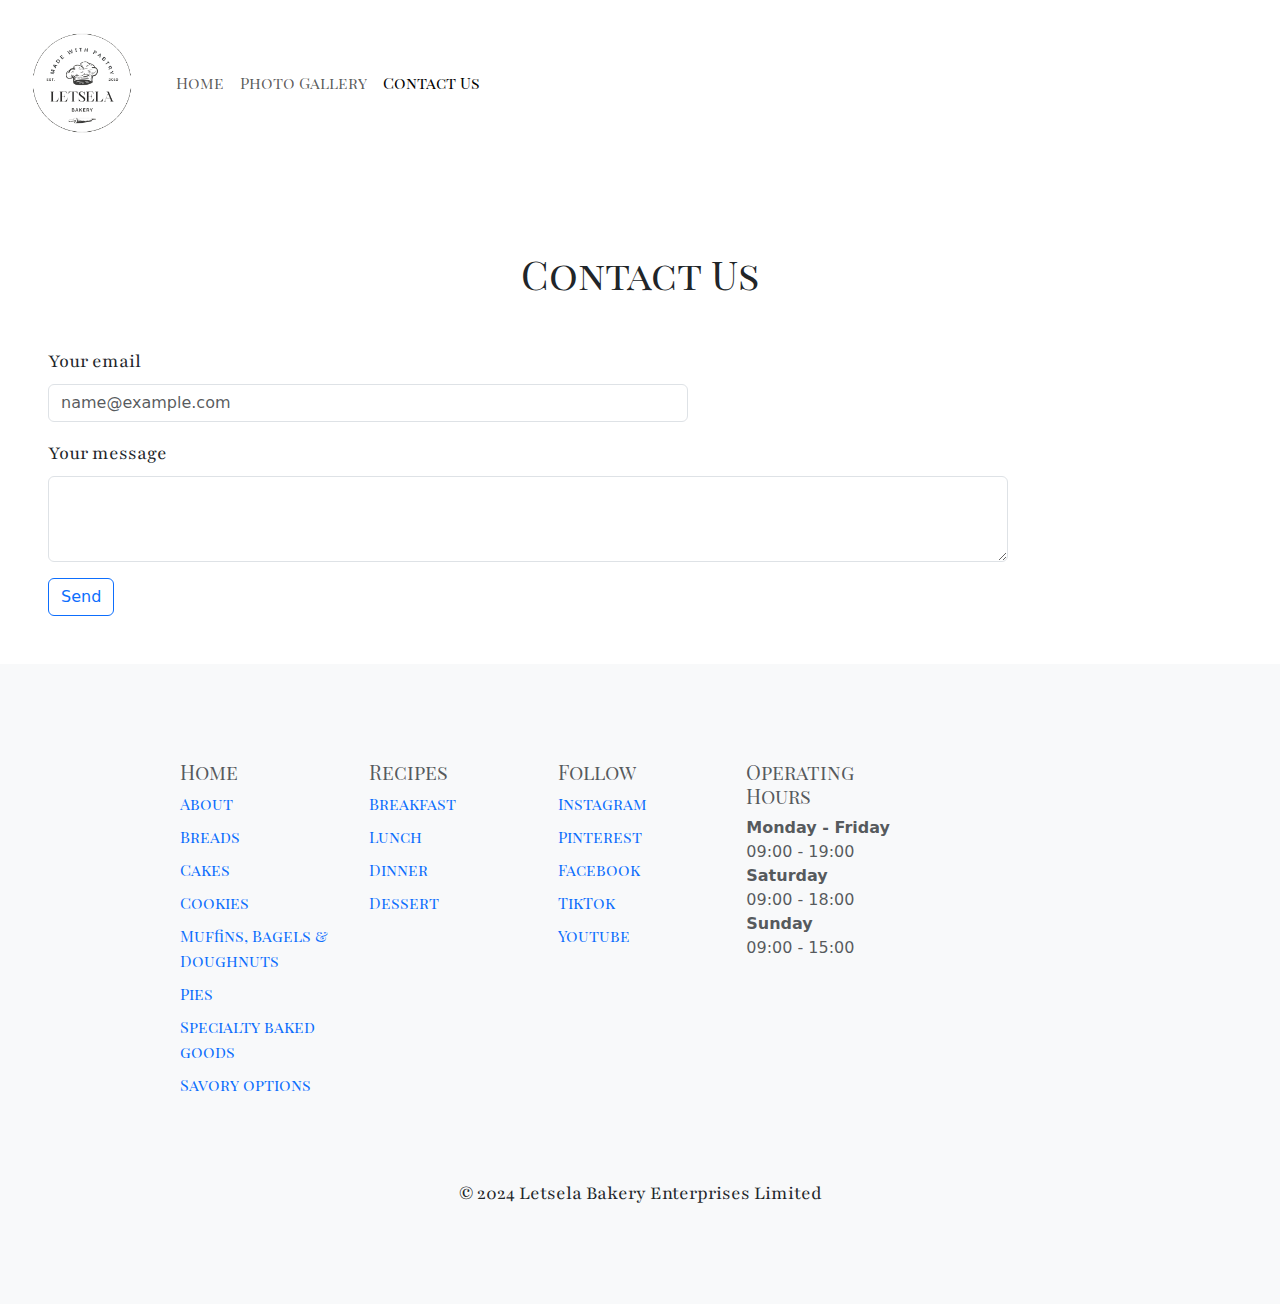
==== contact.html @ 2d4d1764 "Initial commit" ====
<!DOCTYPE html>
<html lang="en">
  <head>
    <meta charset="UTF-8" />
    <meta name="viewport" content="width=device-width, initial-scale=1.0" />
    <link rel="stylesheet" href="styles.css" />
    <link
      href="https://cdn.jsdelivr.net/npm/bootstrap@5.3.3/dist/css/bootstrap.min.css"
      rel="stylesheet"
      integrity="sha384-QWTKZyjpPEjISv5WaRU9OFeRpok6YctnYmDr5pNlyT2bRjXh0JMhjY6hW+ALEwIH"
      crossorigin="anonymous"
    />
    <link
      href="https://fonts.googleapis.com/css2?family=Irish+Grover&family=Jost:ital,wght@0,100..900;1,100..900&family=Playfair+Display+SC:ital,wght@0,400;0,700;0,900;1,400;1,700;1,900&family=Playfair:ital,opsz,wght@0,5..1200,300..900;1,5..1200,300..900&display=swap"
      rel="stylesheet"
    />
    <title>The Croissant Sandwich Experience</title>
  </head>
  <body>
    <nav class="navbar navbar-expand-lg navbar-white fixed-top">
      <div class="container-fluid">
        <a class="navbar-brand" href="index.html">
          <img
            src="images/Made_with_pastry2-removebg-preview.png"
            alt=""
            class="navbar-logo-1"
          />
        </a>
        <button
          class="navbar-toggler"
          type="button"
          data-bs-toggle="collapse"
          data-bs-target="#navbarNav"
          aria-controls="navbarNav"
          aria-expanded="false"
          aria-label="Toggle navigation"
        >
          <span class="navbar-toggler-icon"></span>
        </button>
        <div class="collapse navbar-collapse" id="navbarNav">
          <ul class="navbar-nav">
            <li class="nav-item">
              <a
                class="nav-link custom-font-1"
                aria-current="page"
                href="index.html"
                >Home</a
              >
            </li>
            <li class="nav-item">
              <a class="nav-link custom-font-1" href="photo.html"
                >Photo Gallery</a
              >
            </li>
            <li class="nav-item">
              <a class="nav-link active custom-font-1" href="contact.html"
                >Contact Us</a
              >
            </li>
          </ul>
        </div>
      </div>
    </nav>
    <header>
      <h1 class="text-center mb-5 custom-font-1">Contact Us</h1>
    </header>
    <main>
      <div class="mb-3 w-50 ms-5">
        <label
          for="exampleFormControlInput1"
          class="form-label custom-font fs-5"
          >Your email</label
        >
        <input
          type="email"
          class="form-control"
          id="exampleFormControlInput1"
          placeholder="name@example.com"
        />
      </div>
      <div class="mb-3 w-75 ms-5">
        <label
          for="exampleFormControlTextarea1"
          class="form-label custom-font fs-5"
          >Your message</label
        >
        <textarea
          class="form-control"
          id="exampleFormControlTextarea1"
          rows="3"
        ></textarea>
      </div>
      <div>
        <a
          class="btn btn-outline-primary ms-5"
          href="mailto:letselabakery.com"
          role="button"
          >Send</a
        >
      </div>
    </main>
    <footer class="bd-footer py-4 py-md-5 mt-5 bg-body-tertiary">
      <div class="container py-4 py-md-5 px-4 px-md-3 text-body-secondary">
        <div class="row">
          <div class="col-6 col-lg-2 offset-lg-1 mb-3">
            <h5 class="custom-font-1">Home</h5>
            <ul class="list-unstyled">
              <li class="mb-2">
                <a href="#" class="text-decoration-none custom-font-1">About</a>
              </li>
              <li class="mb-2">
                <a href="#" class="text-decoration-none custom-font-1"
                  >Breads</a
                >
              </li>
              <li class="mb-2">
                <a href="#" class="text-decoration-none custom-font-1">Cakes</a>
              </li>
              <li class="mb-2">
                <a href="#" class="text-decoration-none custom-font-1"
                  >Cookies</a
                >
              </li>
              <li class="mb-2">
                <a href="#" class="text-decoration-none custom-font-1"
                  >Muffins, Bagels & Doughnuts</a
                >
              </li>
              <li class="mb-2">
                <a href="#" class="text-decoration-none custom-font-1">Pies</a>
              </li>
              <li class="mb-2">
                <a href="#" class="text-decoration-none custom-font-1"
                  >Specialty baked goods</a
                >
              </li>
              <li class="mb-2">
                <a href="#" class="text-decoration-none custom-font-1"
                  >Savory options</a
                >
              </li>
            </ul>
          </div>

          <div class="col-6 col-lg-2 mb-3">
            <h5 class="custom-font-1">Recipes</h5>
            <ul class="list-unstyled">
              <li class="mb-2">
                <a href="#" class="text-decoration-none custom-font-1"
                  >Breakfast</a
                >
              </li>
              <li class="mb-2">
                <a href="#" class="text-decoration-none custom-font-1">Lunch</a>
              </li>
              <li class="mb-2">
                <a href="#" class="text-decoration-none custom-font-1"
                  >Dinner</a
                >
              </li>
              <li class="mb-2">
                <a href="#" class="text-decoration-none custom-font-1"
                  >Dessert</a
                >
              </li>
            </ul>
          </div>

          <div class="col-6 col-lg-2 mb-3">
            <h5 class="custom-font-1">Follow</h5>
            <ul class="list-unstyled">
              <li class="mb-2">
                <a
                  href="#"
                  target="_blank"
                  rel="noopener"
                  class="text-decoration-none custom-font-1"
                  >Instagram</a
                >
              </li>
              <li class="mb-2">
                <a
                  href="#"
                  target="_blank"
                  rel="noopener"
                  class="text-decoration-none custom-font-1"
                  >Pinterest</a
                >
              </li>
              <li class="mb-2">
                <a
                  href="#"
                  target="_blank"
                  rel="noopener"
                  class="text-decoration-none custom-font-1"
                  >Facebook</a
                >
              </li>
              <li class="mb-2">
                <a
                  href="#"
                  target="_blank"
                  rel="noopener"
                  class="text-decoration-none custom-font-1"
                  >TikTok</a
                >
              </li>
              <li class="mb-2">
                <a
                  href="#"
                  target="_blank"
                  rel="noopener"
                  class="text-decoration-none custom-font-1"
                  >Youtube</a
                >
              </li>
            </ul>
          </div>

          <div class="col-6 col-lg-2 mb-3">
            <h5 class="custom-font-1">Operating Hours</h5>
            <ul class="list-unstyled">
              <li class="mb-2">
                <p>
                  <strong>Monday - Friday</strong>
                  <br />
                  09:00 - 19:00
                  <br />
                  <strong>Saturday</strong>
                  <br />
                  09:00 - 18:00
                  <br />
                  <strong>Sunday</strong>
                  <br />
                  09:00 - 15:00
                </p>
              </li>
            </ul>
          </div>
        </div>
      </div>
      <div class="mb-5 text-center custom-font fs-5">
        © 2024 Letsela Bakery Enterprises Limited
      </div>
    </footer>
    <script
      src="https://cdn.jsdelivr.net/npm/bootstrap@5.3.3/dist/js/bootstrap.bundle.min.js"
      integrity="sha384-YvpcrYf0tY3lHB60NNkmXc5s9fDVZLESaAA55NDzOxhy9GkcIdslK1eN7N6jIeHz"
      crossorigin="anonymous"
    ></script>
  </body>
</html>
---- styles.css ----
.navbar-logo-1 {
  width: 140px;
}

.navbar-white {
  background-color: white;
}

body {
  padding-top: 250px;
}

.navigation-links a {
  margin: 5px;
  border-radius: 4px;
  padding: 20px 15px;
  text-decoration: none;
  text-transform: capitalize;
}

.image-container img {
  transition: transform 0.3s ease-in-out;
}

.image-container img:hover {
  transform: scale(1.2);
}

.custom-font {
  font-family: "Playfair", serif;
}

.font-size {
  font-size: 20px;
}

.custom-font-1 {
  font-family: "Playfair Display SC", system-ui;
}
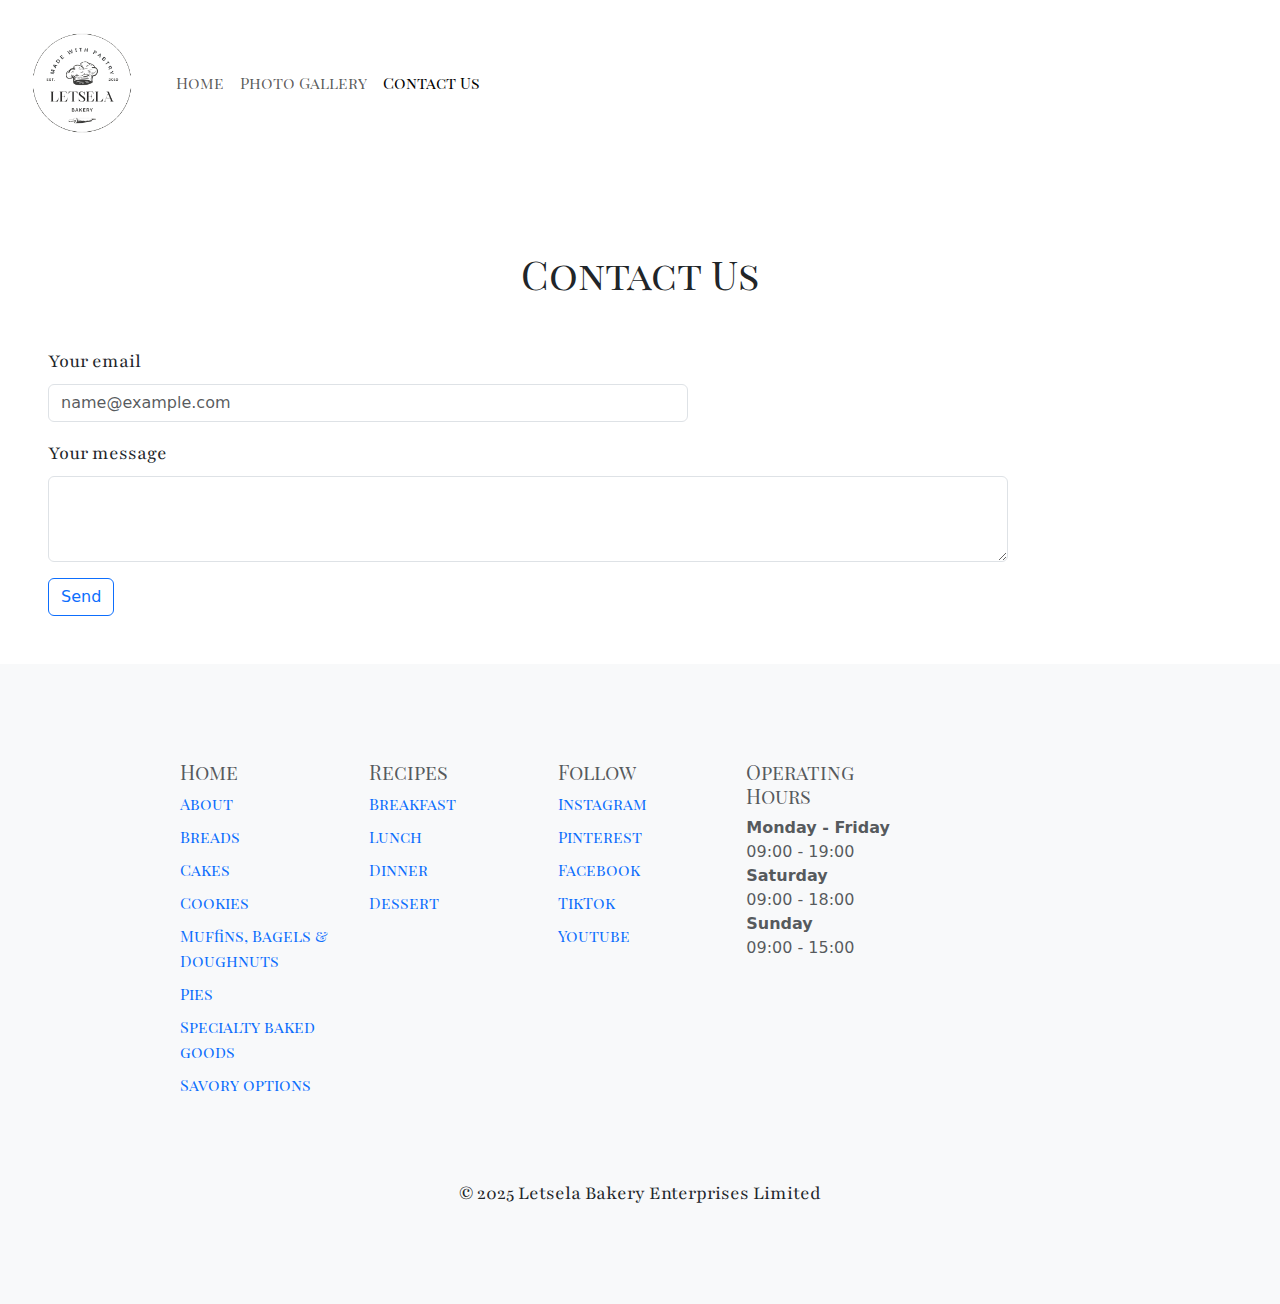
==== commit 4fb9bbc8: "Updated the year the document was published" ====
--- a/contact.html
+++ b/contact.html
@@ -3,6 +3,7 @@
   <head>
     <meta charset="UTF-8" />
     <meta name="viewport" content="width=device-width, initial-scale=1.0" />
+    <meta name="description" content="Treat yourself to the finest pastries in Cape Town. From flaky croissants to mouthwatering tarts, our bakery crafts artisanal treats you'll love. Stop by today!">
     <link rel="stylesheet" href="styles.css" />
     <link
       href="https://cdn.jsdelivr.net/npm/bootstrap@5.3.3/dist/css/bootstrap.min.css"
@@ -14,7 +15,7 @@
       href="https://fonts.googleapis.com/css2?family=Irish+Grover&family=Jost:ital,wght@0,100..900;1,100..900&family=Playfair+Display+SC:ital,wght@0,400;0,700;0,900;1,400;1,700;1,900&family=Playfair:ital,opsz,wght@0,5..1200,300..900;1,5..1200,300..900&display=swap"
       rel="stylesheet"
     />
-    <title>The Croissant Sandwich Experience</title>
+    <title>Freshly Baked Pastries at Cape Town's finest bakery | Contact Letsela Bakery</title>
   </head>
   <body>
     <nav class="navbar navbar-expand-lg navbar-white fixed-top">
@@ -95,6 +96,7 @@
           class="btn btn-outline-primary ms-5"
           href="mailto:letselabakery.com"
           role="button"
+          title="Get in touch | Contact Letsela Bakery"
           >Send</a
         >
       </div>
@@ -240,7 +242,7 @@
         </div>
       </div>
       <div class="mb-5 text-center custom-font fs-5">
-        © 2024 Letsela Bakery Enterprises Limited
+        © 2025 Letsela Bakery Enterprises Limited
       </div>
     </footer>
     <script
